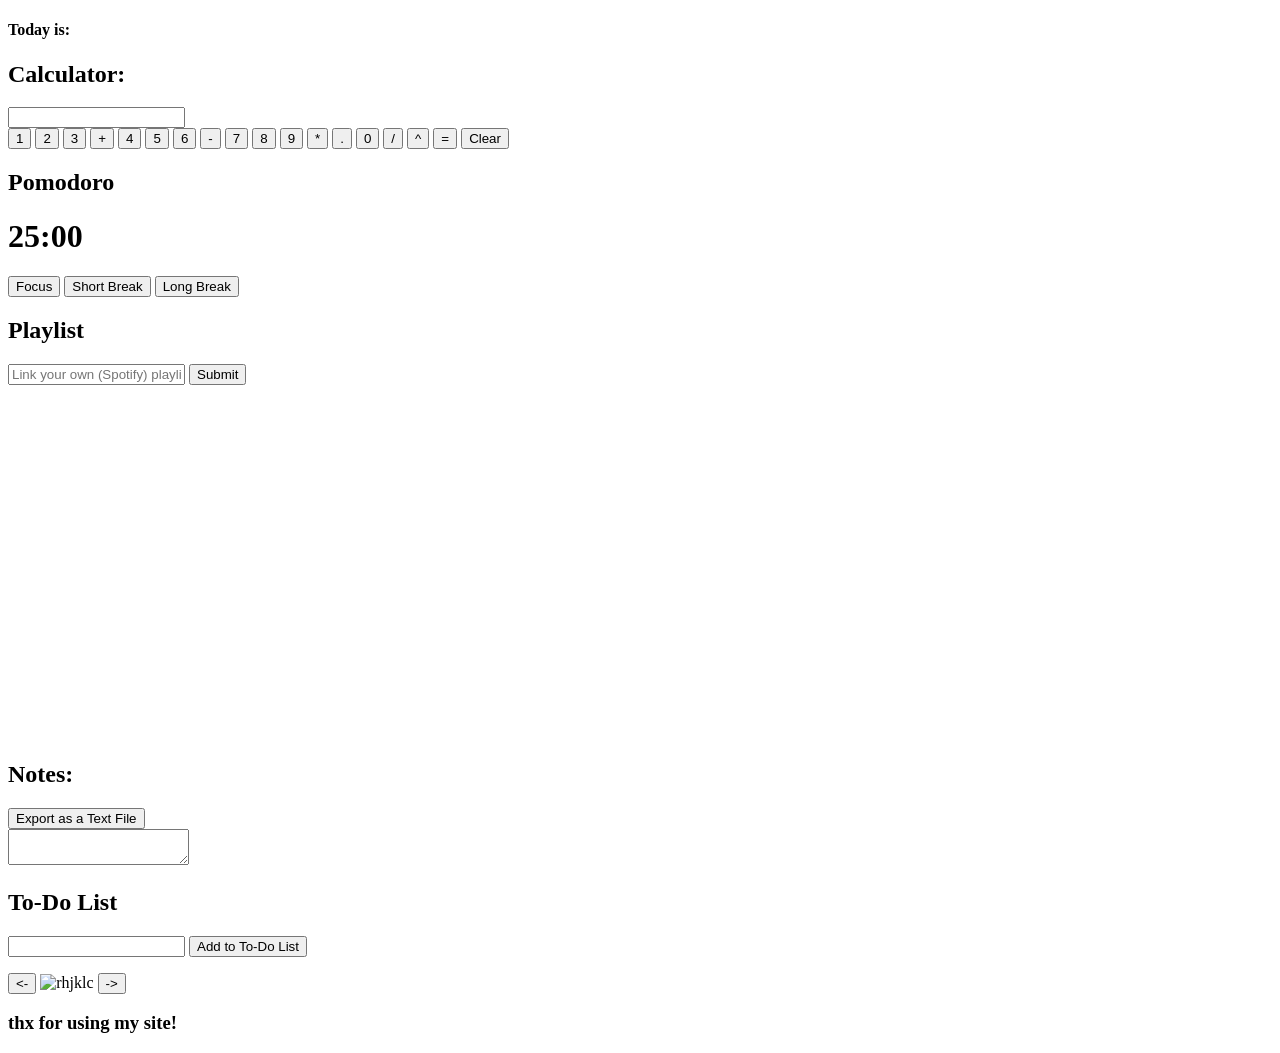
==== index.html @ 35b07902 "Create index.html" ====
<!DOCTYPE html>
<html lang="en">
    <head>
        <title>Kaitlyn's Aesthetic Study Site</title>
        <meta charset="utf-8">
        <link rel="stylesheet" href="css/style.css">
        <meta name="viewport" content="width=device-width, initial-scale=1">
    </head>
    <body>
        <div class="card" id="day">
            <h4>Today is:</h4>
            <h2 id="cal"></h2>
        </div>
        <div class="card" id="calculator" class="small">
            <h2>Calculator:</h2>
            <input aria-label="calc" id="calc">
            <br>
            <div id="numbers">
                <button class="num" onclick="appendNumber('1')">1</button>
                <button class="num" onclick="appendNumber('2')">2</button>
                <button class="num" onclick="appendNumber('3')">3</button>
                <button class="num" onclick="appendOperation('+')">+</button>
                <button class="num" onclick="appendNumber('4')">4</button>
                <button class="num" onclick="appendNumber('5')">5</button>
                <button class="num" onclick="appendNumber('6')">6</button>
                <button class="num" onclick="appendOperation('-')">-</button>
                <button class="num" onclick="appendNumber('7')">7</button>
                <button class="num" onclick="appendNumber('8')">8</button>
                <button class="num" onclick="appendNumber('9')"> 9</button>
                <button class="num" onclick="appendOperation('*')">*</button>
                <button class="num" onclick="appendDecimal()">.</button>
                <button class="num" onclick="appendNumber('0')">0</button>
                <button class="num" onclick="appendOperation('/')">/</button>
                <button class="num" onclick="appendOperation('**')">^</button>
                <button id="equals" onClick="calculate()">=</button>
                <button id="clear">Clear</button>
            </div>
        </div>
        <div class="card" id="timer">
            <h2>Pomodoro</h2>
            <h1>25:00</h1>            
            <div id="timer-btns">
                <button id="focus">Focus</button>
                <button id="shortB">Short Break</button>
                <button id="longB">Long Break</button>
            </div>
        </div>
        <div id="playlist" class="card">
            <h2>Playlist</h2>
            <div id="mood-selector">
                <input aria-label="Link your own (Spotify) playlist here!" type="text" id="playlink" name="playlink" placeholder="Link your own (Spotify) playlist here!">
                <button id="link-btn">Submit</button>
            </div>
            <iframe title="playlist-placeholder" id="playlist-placeholder" data-testid="embed-iframe" src="https://open.spotify.com/embed/playlist/3AycYlV02HCBcN9YeLeKUB" width="100%" height="352" frameBorder="0" allowfullscreen="" allow="autoplay; clipboard-write; encrypted-media; fullscreen; picture-in-picture" loading="lazy"></iframe>
        </div>
        <div id="notes" class="card">
            <div id="eugh">
                <h2>Notes:</h2>
                <button id="export">Export as a Text File</button>
            </div>
            <textarea aria-label="write" id="notes-val"></textarea>
        </div>
            <div id="todo" class="card">
            <h2>To-Do List</h2>
            <div id="tdip">
                <input aria-label="todo" type="text" id="list-input">
                <button id="tdl-btn">Add to To-Do List</button>
            </div>
            <ul id="tdl-list"></ul>
        </div>
        <div class="card" id="motivation">
            <button class="imgsel" id="nextbtn"><-</button>
            <img alt="rhjklc" src="/assets/todayimake.jpg" id="imgy">
            <button class="imgsel" id="prevbtn">-></button>
            
        </div>
        <div class="card">
            <h3>thx for using my site!</h3>
        </div>
        
    <script src="js/app.js"></script>
    </body>
</html>
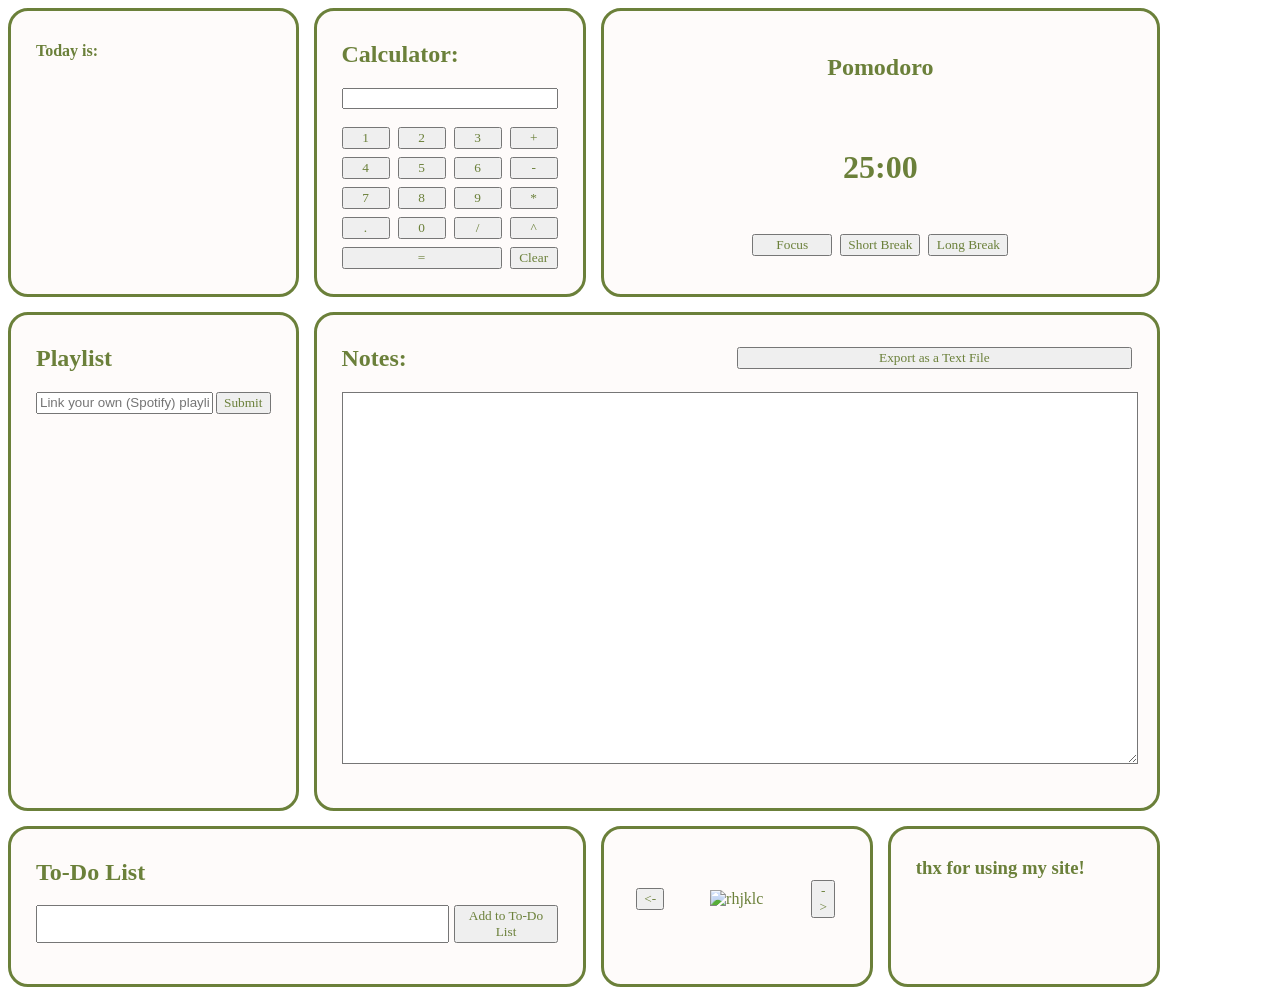
==== commit 7e9c77ea: "Update index.html" ====
--- a/index.html
+++ b/index.html
@@ -3,7 +3,7 @@
     <head>
         <title>Kaitlyn's Aesthetic Study Site</title>
         <meta charset="utf-8">
-        <link rel="stylesheet" href="css/style.css">
+        <link rel="stylesheet" href="style.css">
         <meta name="viewport" content="width=device-width, initial-scale=1">
     </head>
     <body>
@@ -78,6 +78,6 @@
             <h3>thx for using my site!</h3>
         </div>
         
-    <script src="js/app.js"></script>
+    <script src="app.js"></script>
     </body>
 </html>
--- a/style.css
+++ b/style.css
@@ -0,0 +1,352 @@
+body {
+    font-family: Georgia, 'Times New Roman', Times, serif;
+
+    display: grid;
+    grid-template-columns: 1fr 1fr 1fr 1fr;
+    justify-items: stretch;
+    align-items: stretch;
+    gap: 15px;
+    background-image: url("/assets/clearday.jpg");
+    background-size: cover;
+    background-position: center;
+    color: #6b803a;
+    max-width: 90%;
+    place-self: center;
+}
+
+.card {
+    width: 100%;
+    justify-self: stretch;
+    padding: 25px;
+    padding-top: 10px;
+    border: 3px solid;
+    border-radius: 20px;
+    background-color: #fefbf9cc;
+
+    box-sizing: border-box;
+}
+
+#day {
+    grid-column: 1;
+}
+
+#notes {
+    grid-column: span 3;
+    grid-row: span 2;
+    min-height: 350px;
+    
+}
+
+#eugh{
+    display: grid;
+    grid-template-columns: 1fr 1fr;
+    align-items: center;
+}
+
+#motivation {
+    width: 100%;
+}
+
+#export{
+    max-height: min-content;
+    max-width: auto;
+}
+
+textarea {
+    min-width: 250px;
+    width: 100%;
+    height: 80%;
+    background-image: url(/assets/paper.jpg);
+    grid-column: span 2;
+}
+
+img {
+    max-width: 100%;
+    align-self: center;
+}
+
+#timer {
+    grid-column: span 2;
+    display: grid;
+    min-width: 210px;
+    place-items: center;
+}
+
+h1 {
+    justify-self: center;
+}
+
+#timer-btns {
+    display: grid;
+    grid-template-columns: 1fr 1fr 1fr;
+    gap: 8px;
+    
+}
+
+#playlist {
+    grid-row: span 2;
+    
+}
+
+#playlist-placeholder {
+    display: block;
+    width: 100%;
+    min-height: 75%;
+
+    margin-top: 17px;
+    border: 0;
+}
+
+
+
+#mood-selector {
+    display: grid;
+    grid-template-columns: 3fr 1fr;
+    gap: 3px;
+}
+
+button {
+    font-family: Georgia, 'Times New Roman', Times, serif;
+    color: #6b803a;
+}
+
+#numbers {
+    display: grid;
+    grid-template-columns: 1fr 1fr 1fr 1fr;
+    place-items: stretch;
+    gap: 8px;
+}
+
+#equals {
+    grid-column: span 3;
+}
+
+#calculator {
+    display: grid;
+}
+
+#calc {
+    justify-self: stretch;
+    gap:10px;
+}
+
+#todo {
+    grid-column: span 2;
+}
+
+#tdip{
+    display: grid;
+    grid-template-columns: 4fr 1fr;
+    gap: 5px;
+    align-self: start;
+}
+
+ul {
+    padding: 0px;
+}
+
+li {
+    display: grid;
+    grid-template-columns: 4fr 1fr;
+    gap: 5px;
+    width: 95%;
+    align-items: center;
+    justify-self: center;
+    justify-items: stretch;
+    list-style-type: none;
+    padding-left: 10px;
+    padding-right: 10px;
+    padding-top: 6px;
+    padding-bottom: 6px;
+    margin-top: 10px;
+    border-bottom: 2px solid;
+    border-radius: 15px;
+}
+
+#motivation {
+    display:grid;
+    grid-template-columns: 1fr 3fr 1fr;
+    place-items: center;
+}
+
+.imgsel {
+    height: min-content;
+    width: min-content;
+}
+
+body.clearday {
+    background-image: url("/assets/clearday.jpg");
+    color: #6b803a;
+}
+
+body.clearday .card {
+    background-color: #fefbf9cc;
+}
+
+button.clearday {
+    color:#6b803a;
+}
+
+li.clearday {
+    background-color: #fefbf9;
+}
+
+body.clearevening {
+    background-image: url("/assets/clearevening.jpg");
+    color: #555032;
+}
+
+body.clearevening .card {
+    background-color: #f3bc69cc;
+}
+
+li.clearevening {
+    background-color: #f3bc69;
+}
+
+button.clearevening {
+    color: #555032;
+}
+
+body.clearnight {
+    background-image: url("/assets/clearnight.jpg");
+    color: #fffeffcc;
+}
+
+body.clearnight .card {
+    background-color: #2b385ecc;
+}
+
+li.clearnight {
+    background-color: #2b385e;
+}
+
+
+body.cloudday {
+    background-image: url("/assets/cloudday.jpg");
+    color: #373b32;
+}
+
+body.cloudday .card {
+    background-color: #b7b4cdcc;
+}
+
+li.cloudday {
+    background-color: #b7b4cd;
+}
+
+button.cloudday {
+    color: #373b32;
+}
+
+body.cloudevening {
+    background-image: url("/assets/cloudevening.jpg");
+    color: #2b393b;
+}
+
+body.cloudevening .card {
+    background-color: #8c97b8cc;
+}
+
+li.cloudevening {
+    background-color: #8c97b8;
+}
+
+button.cloudevening {
+    color: #2b393b;
+}
+
+body.cloudnight {
+    background-image: url("/assets/cloudnight.jpg");
+    color: #0c0b06;
+}
+
+body.cloudnight .card {
+    background-color: #848889cc;
+}
+
+li.cloudnight {
+    background-color: #848889;
+}
+
+button.cloudnight {
+    color: #0c0b06;
+}
+
+body.rainday {
+    background-image: url("/assets/rainday.jpg");
+    color: #485334;
+}
+
+body.rainday .card {
+    background-color: #d2d6d3cc;
+}
+
+button.rainday {
+    color: #485334;
+}
+
+body.rainevening {
+    background-image: url("/assets/rainevening.jpg");
+    color: #1e1518;
+}
+
+body.rainevening .card {
+    background-color: #858b99cc;
+}
+
+button.rainevening {
+    color: #1e1518;
+}
+
+body.rainnight {
+    background-image: url("/assets/rainnight.jpg");
+    color: #f3f3f0;
+}
+
+body.rainnight .card {
+    background-color: #364566;
+}
+
+button.rainnight {
+    color: #f3f3f0;
+}
+
+body.snowday {
+    background-image: url("/assets/snowday.jpg");
+    color: #ffffff;
+}
+
+body.snowday .card {
+    background-color: #6986a9cc;
+}
+
+button.snowday {
+    color: #ffffff;
+}
+
+body.snowevening {
+    background-image: url("/assets/snowevening.jpg");
+    color: #e7e7e6;
+}
+
+body.snowevening .card {
+    background-color: #606072cc;
+}
+
+button.snowevening {
+    color: #e7e7e6;
+}
+
+body.snownight {
+    background-image: url("/assets/snownight.jpg");
+    color: #e7e7e6;
+}
+
+body.snownight .card {
+    background-color: #58688ecc;
+}
+
+button.snownight {
+    color: #f9e6b0;
+}
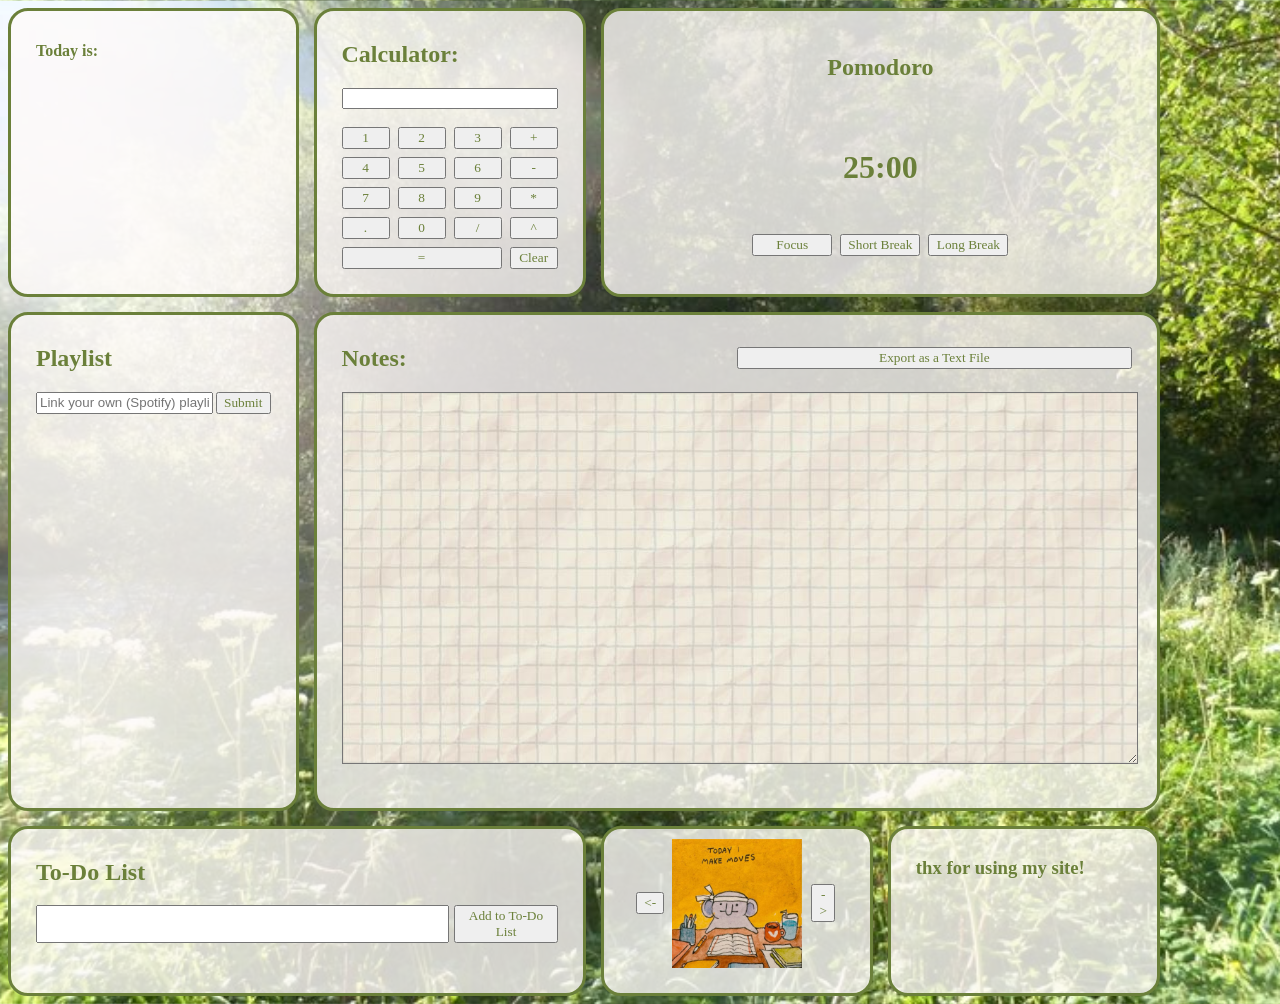
==== commit 0e00099d: "Update index.html" ====
--- a/index.html
+++ b/index.html
@@ -70,7 +70,7 @@
         </div>
         <div class="card" id="motivation">
             <button class="imgsel" id="nextbtn"><-</button>
-            <img alt="rhjklc" src="/assets/todayimake.jpg" id="imgy">
+            <img alt="rhjklc" src="todayimake.jpg" id="imgy">
             <button class="imgsel" id="prevbtn">-></button>
             
         </div>
--- a/style.css
+++ b/style.css
@@ -6,7 +6,7 @@
     justify-items: stretch;
     align-items: stretch;
     gap: 15px;
-    background-image: url("/assets/clearday.jpg");
+    background-image: url("clearday.jpg");
     background-size: cover;
     background-position: center;
     color: #6b803a;
@@ -56,7 +56,7 @@
     min-width: 250px;
     width: 100%;
     height: 80%;
-    background-image: url(/assets/paper.jpg);
+    background-image: url(paper.jpg);
     grid-column: span 2;
 }
 
@@ -175,7 +175,7 @@
 }
 
 body.clearday {
-    background-image: url("/assets/clearday.jpg");
+    background-image: url("clearday.jpg");
     color: #6b803a;
 }
 
@@ -192,7 +192,7 @@
 }
 
 body.clearevening {
-    background-image: url("/assets/clearevening.jpg");
+    background-image: url("clearevening.jpg");
     color: #555032;
 }
 
@@ -209,7 +209,7 @@
 }
 
 body.clearnight {
-    background-image: url("/assets/clearnight.jpg");
+    background-image: url("clearnight.jpg");
     color: #fffeffcc;
 }
 
@@ -223,7 +223,7 @@
 
 
 body.cloudday {
-    background-image: url("/assets/cloudday.jpg");
+    background-image: url("cloudday.jpg");
     color: #373b32;
 }
 
@@ -240,7 +240,7 @@
 }
 
 body.cloudevening {
-    background-image: url("/assets/cloudevening.jpg");
+    background-image: url("cloudevening.jpg");
     color: #2b393b;
 }
 
@@ -257,7 +257,7 @@
 }
 
 body.cloudnight {
-    background-image: url("/assets/cloudnight.jpg");
+    background-image: url("cloudnight.jpg");
     color: #0c0b06;
 }
 
@@ -274,7 +274,7 @@
 }
 
 body.rainday {
-    background-image: url("/assets/rainday.jpg");
+    background-image: url("rainday.jpg");
     color: #485334;
 }
 
@@ -287,7 +287,7 @@
 }
 
 body.rainevening {
-    background-image: url("/assets/rainevening.jpg");
+    background-image: url("rainevening.jpg");
     color: #1e1518;
 }
 
@@ -300,7 +300,7 @@
 }
 
 body.rainnight {
-    background-image: url("/assets/rainnight.jpg");
+    background-image: url("rainnight.jpg");
     color: #f3f3f0;
 }
 
@@ -313,7 +313,7 @@
 }
 
 body.snowday {
-    background-image: url("/assets/snowday.jpg");
+    background-image: url("snowday.jpg");
     color: #ffffff;
 }
 
@@ -326,7 +326,7 @@
 }
 
 body.snowevening {
-    background-image: url("/assets/snowevening.jpg");
+    background-image: url("snowevening.jpg");
     color: #e7e7e6;
 }
 
@@ -339,7 +339,7 @@
 }
 
 body.snownight {
-    background-image: url("/assets/snownight.jpg");
+    background-image: url("snownight.jpg");
     color: #e7e7e6;
 }
 
